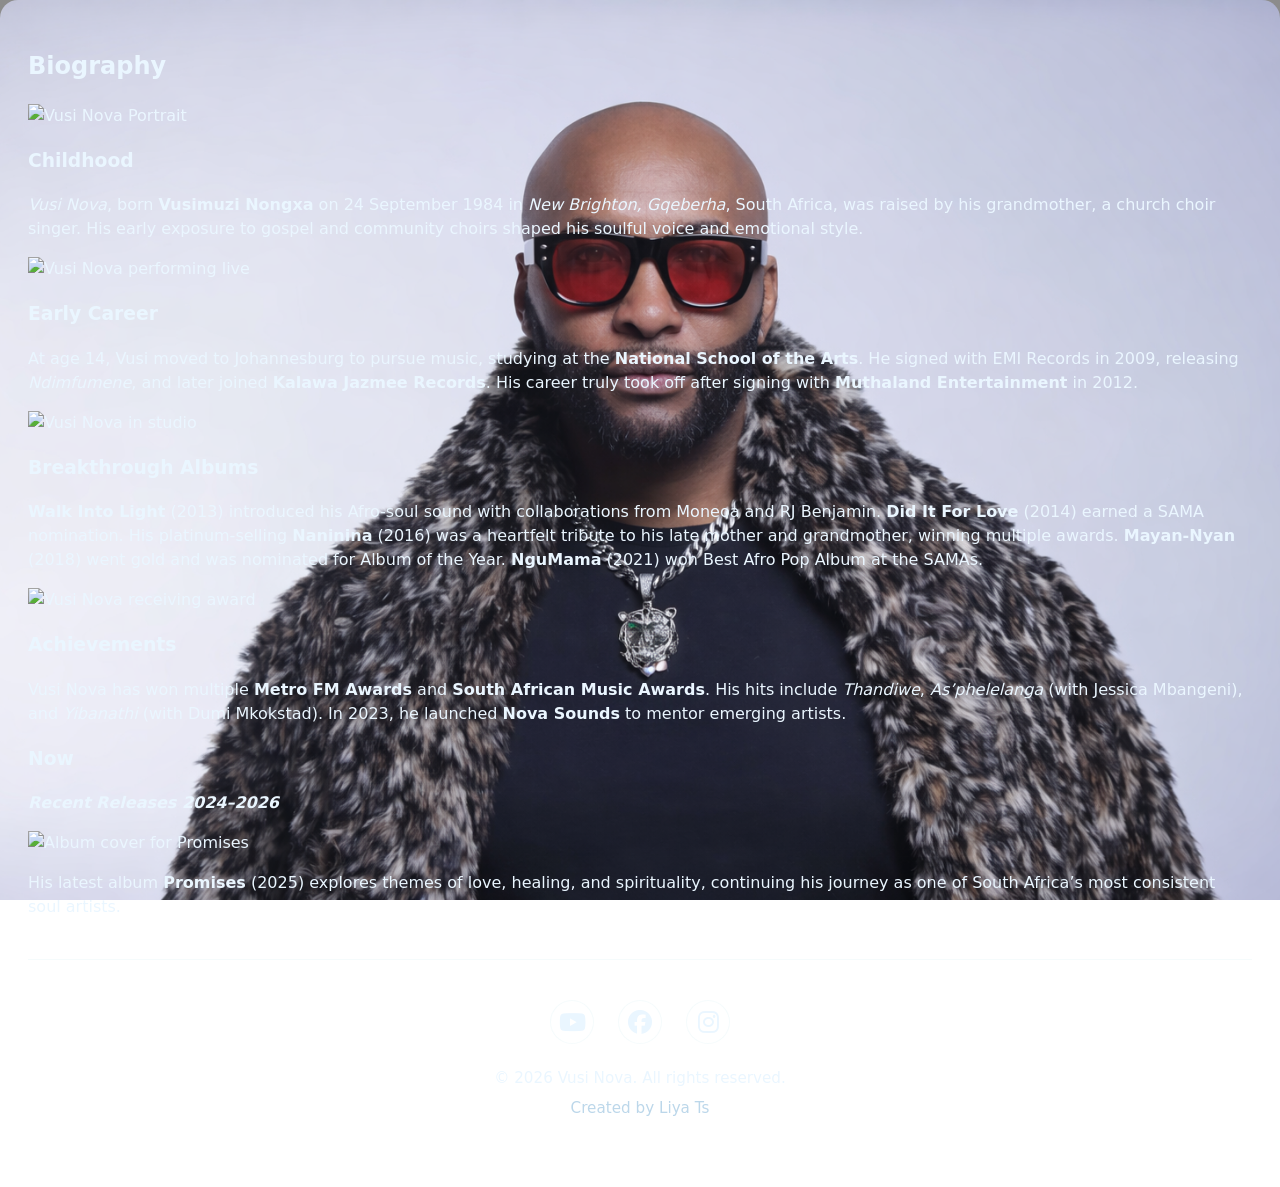
==== biography.html @ 8dfe9f25 "Add full website files" ====
<!DOCTYPE html>
<html lang="en">
<head>
  <meta charset="UTF-8">
  <meta name="viewport" content="width=device-width, initial-scale=1.0">
  <title>Biography – Vusi Nova</title>
  <meta name="description" content="Biography of Vusi Nova, covering childhood, early career, achievements, and recent releases." />
  <link rel="icon" href="images/vusi.png" />
  <link rel="stylesheet" href="style.css">
  <link rel="stylesheet" href="https://cdnjs.cloudflare.com/ajax/libs/font-awesome/6.4.0/css/all.min.css">
</head>
<body>
  <section class="bio">
    <div class="slideshow">
      <div class="slide"></div>
      <div class="slide"></div>
      <div class="slide"></div>
    </div>
    <h2 class="sub">Biography</h2>
    <!-- Portrait -->
    <img src="./images/vusi-nova-portrait.webp" alt="Vusi Nova Portrait" class="sub">

    <h3 class="sub">Childhood</h3>
    <p><em>Vusi Nova</em>, born <strong>Vusimuzi Nongxa</strong> on 24 September 1984 in <em>New Brighton, Gqeberha</em>, South Africa, was raised by his grandmother, a church choir singer. His early exposure to gospel and community choirs shaped his soulful voice and emotional style.</p>

    <!-- Performing -->
    <img src="./images/vusi-nova-performing.webp" alt="Vusi Nova performing live" class="sub" loading="lazy">

    <h3 class="sub">Early Career</h3>
    <p>At age 14, Vusi moved to Johannesburg to pursue music, studying at the <strong>National School of the Arts</strong>. He signed with EMI Records in 2009, releasing <em>Ndimfumene</em>, and later joined <strong>Kalawa Jazmee Records</strong>. His career truly took off after signing with <strong>Muthaland Entertainment</strong> in 2012.</p>

    <!-- Studio -->
    <img src="./images/vusi-nova-studio.webp" alt="Vusi Nova in studio" class="sub" loading="lazy">

    <h3 class="sub">Breakthrough Albums</h3>
    <p><strong>Walk Into Light</strong> (2013) introduced his Afro-soul sound with collaborations from Moneoa and RJ Benjamin. <strong>Did It For Love</strong> (2014) earned a SAMA nomination. His platinum-selling <strong>Naninina</strong> (2016) was a heartfelt tribute to his late mother and grandmother, winning multiple awards. <strong>Mayan-Nyan</strong> (2018) went gold and was nominated for Album of the Year. <strong>NguMama</strong> (2021) won Best Afro Pop Album at the SAMAs.</p>

    <!-- Award -->
    <img src="./images/vusi-nova-award.webp" alt="Vusi Nova receiving award" class="sub" loading="lazy">

    <h3 class="sub">Achievements</h3>
    <p>Vusi Nova has won multiple <strong>Metro FM Awards</strong> and <strong>South African Music Awards</strong>. His hits include <em>Thandiwe</em>, <em>As’phelelanga</em> (with Jessica Mbangeni), and <em>Yibanathi</em> (with Dumi Mkokstad). In 2023, he launched <strong>Nova Sounds</strong> to mentor emerging artists.</p>

    <h3 class="sub">Now</h3>
    <p><em><strong>Recent Releases 2024–2026</strong></em></p>
    <!-- Album -->
    <img src="./images/vusi-nova-promises.webp" alt="Album cover for Promises" class="sub" loading="lazy">
    <p>His latest album <strong>Promises</strong> (2025) explores themes of love, healing, and spirituality, continuing his journey as one of South Africa’s most consistent soul artists.</p>

    <footer class="footer">
      <div class="footer-content">
        <div class="footer-socials">
          <a href="https://www.youtube.com/@VusiNovaOfficial" class="social-link" aria-label="YouTube">
            <i class="fab fa-youtube"></i>
          </a>
          <a href="https://www.facebook.com/VusiNovaSA" class="social-link" aria-label="Facebook">
            <i class="fab fa-facebook"></i>
          </a>
          <a href="https://www.instagram.com/vusinova/" class="social-link" aria-label="Instagram">
            <i class="fab fa-instagram"></i>
          </a>
        </div>
        <div class="footer-text">
          <p>&copy; 2026 Vusi Nova. All rights reserved.</p>
          <p>Created by Liya Ts</p>
        </div>
      </div>
    </footer>
  </section>
</body>
<script>
  document.documentElement.classList.add('vusi');
</script>
</html>
---- style.css ----
:root {
  --bg: #080808;
  --surface: rgba(0, 0, 0, 0.55);
  --surface-strong: rgba(0, 0, 0, 0.75);
  --border: rgba(255, 255, 255, 0.22);
  --text: #ffffff;
  --muted: #d7d7d7;
  --accent: #f7f7f7;
}

/* Vusi Nova theme variables (applies when `vusi` class is on <html> or <body>) */
.vusi {
  --bg: linear-gradient(180deg, #001021 0%, #00243a 100%);
  --surface: rgba(0, 20, 40, 0.6);
  --surface-strong: rgba(0, 12, 25, 0.9);
  --border: rgba(173, 216, 230, 0.12);
  --text: #eaf6ff;
  --muted: #bcd7ea;
  --accent: #4fc3f7;
  --bg-image-1: url('images/vusi1.jpg');
  --bg-image-2: url('images/vusi2.jpg');
  --bg-image-3: url('images/vusi3.jpg');
}

* {
  box-sizing: border-box;
}

/* Site-wide slideshow layers */
.Hero .slideshow,
.music .slideshow,
.bio .slideshow,
.videos .slideshow,
.blog .slideshow,
.bookings .slideshow {
  position: absolute;
  inset: 0;
  z-index: 0;
  pointer-events: none;
}

.Hero .slideshow .slide,
.music .slideshow .slide,
.bio .slideshow .slide,
.videos .slideshow .slide,
.blog .slideshow .slide,
.bookings .slideshow .slide {
  position: absolute;
  inset: 0;
  background-size: cover;
  background-position: center;
  opacity: 0;
  transform: translateZ(0);
  animation: vusi-fade 18s linear infinite;
}

.Hero .slideshow .slide:nth-child(1),
.music .slideshow .slide:nth-child(1),
.bio .slideshow .slide:nth-child(1),
.videos .slideshow .slide:nth-child(1),
.blog .slideshow .slide:nth-child(1),
.bookings .slideshow .slide:nth-child(1) { background-image: var(--bg-image-1); animation-delay: 0s; }

.Hero .slideshow .slide:nth-child(2),
.music .slideshow .slide:nth-child(2),
.bio .slideshow .slide:nth-child(2),
.videos .slideshow .slide:nth-child(2),
.blog .slideshow .slide:nth-child(2),
.bookings .slideshow .slide:nth-child(2) { background-image: var(--bg-image-2); animation-delay: 6s; }

.Hero .slideshow .slide:nth-child(3),
.music .slideshow .slide:nth-child(3),
.bio .slideshow .slide:nth-child(3),
.videos .slideshow .slide:nth-child(3),
.blog .slideshow .slide:nth-child(3),
.bookings .slideshow .slide:nth-child(3) { background-image: var(--bg-image-3); animation-delay: 12s; }

@keyframes vusi-fade {
  0% { opacity: 0; }
  5% { opacity: 1; }
  30% { opacity: 1; }
  35% { opacity: 0; }
  100% { opacity: 0; }
}

/* Ensure content sits above slideshow on all pages */
.Hero .nav-bar,
.Hero .topic,
.Hero .footer,
.music h2,
.music h3,
.music h4,
.music .container,
.music .footer-socials,
.music .footer,
.bio h2,
.bio h3,
.bio p,
.bio img,
.bio .footer,
.videos h2,
.videos .container,
.videos .footer,
.blog h2,
.blog p,
.blog .container,
.blog .footer,
.bookings h2,
.bookings p,
.bookings .bttns,
.bookings .topic,
.bookings .footer {
  position: relative;
  z-index: 2;
}

/* Make other pages use the first image as background when vusi theme active */
.vusi body { background-image: var(--bg-image-1); background-size: cover; background-position: center; background-repeat: no-repeat; }
html {
  scroll-behavior: smooth;
}

body {
  margin: 0;
  min-height: 100vh;
  font-family: system-ui, -apple-system, BlinkMacSystemFont, "Segoe UI", Helvetica, Arial, sans-serif;
  background: var(--bg);
  color: var(--text);
  line-height: 1.5;
  text-rendering: optimizeLegibility;
}

body::before {
  content: "";
  position: fixed;
  inset: 0;
  background: rgba(0, 0, 0, 0.45);
  z-index: -1;
}

img,
iframe {
  display: block;
  width: 100%;
  height: 100%;
  object-fit: cover;
}

a {
  color: inherit;
  text-decoration: none;
}

a:hover,
a:focus-visible {
  text-decoration: underline;
  color: #f1f1f1;
}

.visually-hidden {
  position: absolute;
  width: 1px;
  height: 1px;
  padding: 0;
  margin: -1px;
  overflow: hidden;
  clip: rect(0 0 0 0);
  white-space: nowrap;
  border: 0;
}

.Hero,
.music,
.bio,
.videos,
.bookings,
.blog {
  background-size: cover;
  background-position: center;
  background-attachment: fixed;
  border-radius: 18px;
  padding: 28px;
  min-height: calc(100vh - 40px);
  position: relative;
  overflow: hidden;
}

.Hero {
  background-image: url('./images/frontz.png');
}

.music,
.bio,
.videos,
.bookings,
.blog {
  background-image: url('./images/frontz.png');
}

.nav-bar {
  display: flex;
  flex-wrap: wrap;
  justify-content: space-between;
  gap: 12px;
}

.left,
.right {
  display: flex;
  flex-wrap: wrap;
  gap: 12px;
}

.topic {
  display: flex;
  flex-direction: column;
  align-items: center;
  justify-content: center;
  gap: 16px;
  text-align: center;
  padding: 60px 24px;
}

.container {
  display: flex;
  flex-wrap: wrap;
  gap: 18px;
  justify-content: center;
  margin-top: 20px;
}







.btns {
  display: inline-flex;
  align-items: center;
  justify-content: center;
  gap: 10px;
  padding: 10px 18px;
  border: 1px solid var(--border);
  border-radius: 24px;
  background: rgba(255, 255, 255, 0.08);
  transition: transform 0.18s ease, background 0.18s ease, border-color 0.18s ease;
}

.btns:hover,
.btns:focus-visible {
  transform: translateY(-1px);
  border-color: rgba(255, 255, 255, 0.45);
  background: rgba(255, 255, 255, 0.14);
  box-shadow: 0 0 20px rgba(255, 255, 255, 0.6), 0 0 40px rgba(255, 255, 255, 0.3);
  text-shadow: 0 0 10px rgba(255, 255, 255, 0.8);
}

/* Theme toggle button */
.theme-toggle {
  background: transparent;
  border: 1px solid var(--border);
  color: var(--text);
  padding: 8px 12px;
  border-radius: 20px;
  cursor: pointer;
}

.theme-toggle:hover { box-shadow: 0 0 18px rgba(255,255,255,0.25); }



   






.icon {
  font-size: 2.5em;
  color: var(--text);
  transition: transform 0.3s, color 0.3s;
}

.icon:hover,
.icon:focus-visible {
  transform: scale(1.2);
  color: #fdfdfd;
}

.whatsapp {
  color: #25D366;
}

.bookings {
  display: flex;
  flex-direction: column;
  height: 100vh;
  margin: 15px;
  justify-content: space-between;
  align-items: center;
}

















.single {
  flex: 1 1 min(260px, 100%);
  min-width: 220px;
  height: 200px;
  border: 1px solid var(--border);
  border-radius: 18px;
  overflow: hidden;
  display: flex;
  justify-content: center;
  align-items: center;
  background: rgba(0, 0, 0, 0.25);
}

.single iframe {
  border: none;
}

@media (max-width: 900px) {
  .Hero,
  .music,
  .bio,
  .videos,
  .bookings {
    background-attachment: scroll;
    min-height: auto;
    padding: 20px;
  }

  .nav-bar {
    flex-direction: column;
    align-items: center;
  }
}

@media (max-width: 660px) {
  .topic {
    padding: 40px 16px;
  }

  .single {
    min-width: 100%;
    height: 180px;
  }

  .btns {
    width: 100%;
  }
}

/* Footer Styles */
.footer {
  border-top: 1px solid var(--border);
  padding: 40px 20px;
  margin-top: 40px;
}

.footer-content {
  max-width: 1000px;
  margin: 0 auto;
  display: flex;
  flex-direction: column;
  align-items: center;
  gap: 24px;
  text-align: center;
}

.footer-socials {
  display: flex;
  gap: 24px;
  justify-content: center;
  align-items: center;
}

.social-link {
  display: inline-flex;
  align-items: center;
  justify-content: center;
  width: 44px;
  height: 44px;
  border: 1px solid var(--border);
  border-radius: 50%;
  background: rgba(255, 255, 255, 0.08);
  font-size: 1.5em;
  color: var(--text);
  transition: all 0.3s ease;
}

.social-link:hover,
.social-link:focus-visible {
  transform: translateY(-4px);
  background: rgba(255, 255, 255, 0.15);
  border-color: rgba(255, 255, 255, 0.45);
  color: #fdfdfd;
}

.footer-text {
  display: flex;
  flex-direction: column;
  gap: 8px;
}

.footer-text p {
  margin: 0;
  font-size: 0.95em;
  color: var(--muted);
  line-height: 1.4;
}

.footer-text p:first-child {
  color: var(--text);
  font-weight: 500;
}

@media (max-width: 600px) {
  .footer {
    padding: 30px 16px;
    margin-top: 30px;
  }

  .footer-content {
    gap: 20px;
  }

  .footer-socials {
    gap: 16px;
  }

  .social-link {
    width: 40px;
    height: 40px;
    font-size: 1.3em;
  }

  .footer-text p {
    font-size: 0.9em;
  }
}




.Hero {
  background-image: url('./images/frontz.png');
  background-size: cover;
  background-position: center;
  background-attachment: fixed;
  position: relative;
}

.Hero::before {
  content: "";
  position: absolute;
  inset: 0;
  background: rgba(0, 0, 0, 0.65); /* darker overlay */
  z-index: 0;
}

.Hero > * {
  position: relative;
  z-index: 1;
}
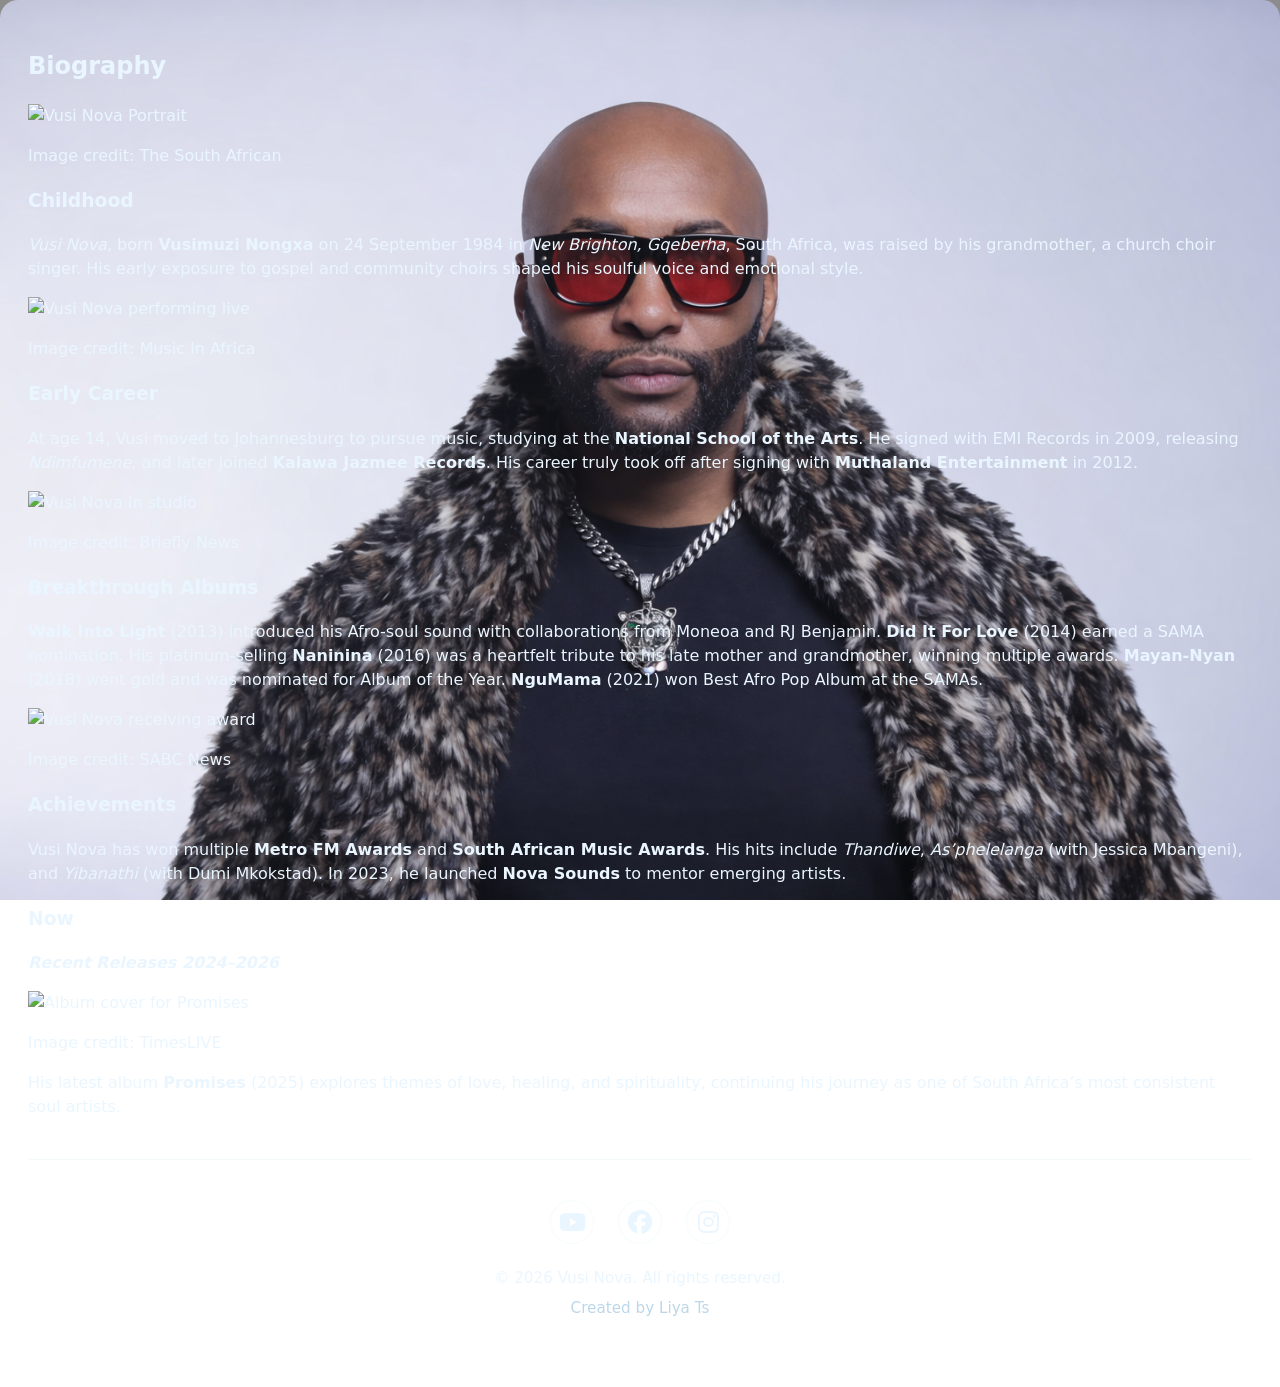
==== commit c46cc453: "Fixed embeds and descr text" ====
--- a/biography.html
+++ b/biography.html
@@ -17,34 +17,46 @@
       <div class="slide"></div>
     </div>
     <h2 class="sub">Biography</h2>
+
     <!-- Portrait -->
-    <img src="./images/vusi-nova-portrait.webp" alt="Vusi Nova Portrait" class="sub">
+    <img src="https://www.thesouthafrican.com/wp-content/uploads/2021/01/Vusi-Nova.jpg" 
+         alt="Vusi Nova Portrait" class="sub">
+    <p class="credit">Image credit: The South African</p>
 
     <h3 class="sub">Childhood</h3>
     <p><em>Vusi Nova</em>, born <strong>Vusimuzi Nongxa</strong> on 24 September 1984 in <em>New Brighton, Gqeberha</em>, South Africa, was raised by his grandmother, a church choir singer. His early exposure to gospel and community choirs shaped his soulful voice and emotional style.</p>
 
     <!-- Performing -->
-    <img src="./images/vusi-nova-performing.webp" alt="Vusi Nova performing live" class="sub" loading="lazy">
+    <img src="https://musicinafrica.net/sites/default/files/styles/article_slider_large/public/images/article/202101/vusinova.jpg" 
+         alt="Vusi Nova performing live" class="sub" loading="lazy">
+    <p class="credit">Image credit: Music In Africa</p>
 
     <h3 class="sub">Early Career</h3>
     <p>At age 14, Vusi moved to Johannesburg to pursue music, studying at the <strong>National School of the Arts</strong>. He signed with EMI Records in 2009, releasing <em>Ndimfumene</em>, and later joined <strong>Kalawa Jazmee Records</strong>. His career truly took off after signing with <strong>Muthaland Entertainment</strong> in 2012.</p>
 
     <!-- Studio -->
-    <img src="./images/vusi-nova-studio.webp" alt="Vusi Nova in studio" class="sub" loading="lazy">
+    <img src="https://briefly.co.za/images/vusi-nova-studio.jpg" 
+         alt="Vusi Nova in studio" class="sub" loading="lazy">
+    <p class="credit">Image credit: Briefly News</p>
 
     <h3 class="sub">Breakthrough Albums</h3>
     <p><strong>Walk Into Light</strong> (2013) introduced his Afro-soul sound with collaborations from Moneoa and RJ Benjamin. <strong>Did It For Love</strong> (2014) earned a SAMA nomination. His platinum-selling <strong>Naninina</strong> (2016) was a heartfelt tribute to his late mother and grandmother, winning multiple awards. <strong>Mayan-Nyan</strong> (2018) went gold and was nominated for Album of the Year. <strong>NguMama</strong> (2021) won Best Afro Pop Album at the SAMAs.</p>
 
     <!-- Award -->
-    <img src="./images/vusi-nova-award.webp" alt="Vusi Nova receiving award" class="sub" loading="lazy">
+    <img src="https://www.sabcnews.com/wp-content/uploads/2021/05/vusi-nova-award.jpg" 
+         alt="Vusi Nova receiving award" class="sub" loading="lazy">
+    <p class="credit">Image credit: SABC News</p>
 
     <h3 class="sub">Achievements</h3>
     <p>Vusi Nova has won multiple <strong>Metro FM Awards</strong> and <strong>South African Music Awards</strong>. His hits include <em>Thandiwe</em>, <em>As’phelelanga</em> (with Jessica Mbangeni), and <em>Yibanathi</em> (with Dumi Mkokstad). In 2023, he launched <strong>Nova Sounds</strong> to mentor emerging artists.</p>
 
     <h3 class="sub">Now</h3>
     <p><em><strong>Recent Releases 2024–2026</strong></em></p>
+
     <!-- Album -->
-    <img src="./images/vusi-nova-promises.webp" alt="Album cover for Promises" class="sub" loading="lazy">
+    <img src="https://www.timeslive.co.za/incoming/vusi-nova-promises.jpg" 
+         alt="Album cover for Promises" class="sub" loading="lazy">
+    <p class="credit">Image credit: TimesLIVE</p>
     <p>His latest album <strong>Promises</strong> (2025) explores themes of love, healing, and spirituality, continuing his journey as one of South Africa’s most consistent soul artists.</p>
 
     <footer class="footer">
--- a/style.css
+++ b/style.css
@@ -479,3 +479,22 @@
   position: relative;
   z-index: 1;
 }
+/* Fix iframe sizing for albums */
+.album-box {
+  flex: 1 1 100%;
+  border: 1px solid var(--border);
+  border-radius: 18px;
+  padding: 12px;
+  background: rgba(0, 0, 0, 0.25);
+}
+
+.album-box iframe {
+  width: 100%;
+  height: 352px;
+  border: none;
+}
+.single iframe {
+  width: 100%;
+  height: 100%;
+  min-height: 200px; /* ensures video is visible */
+}
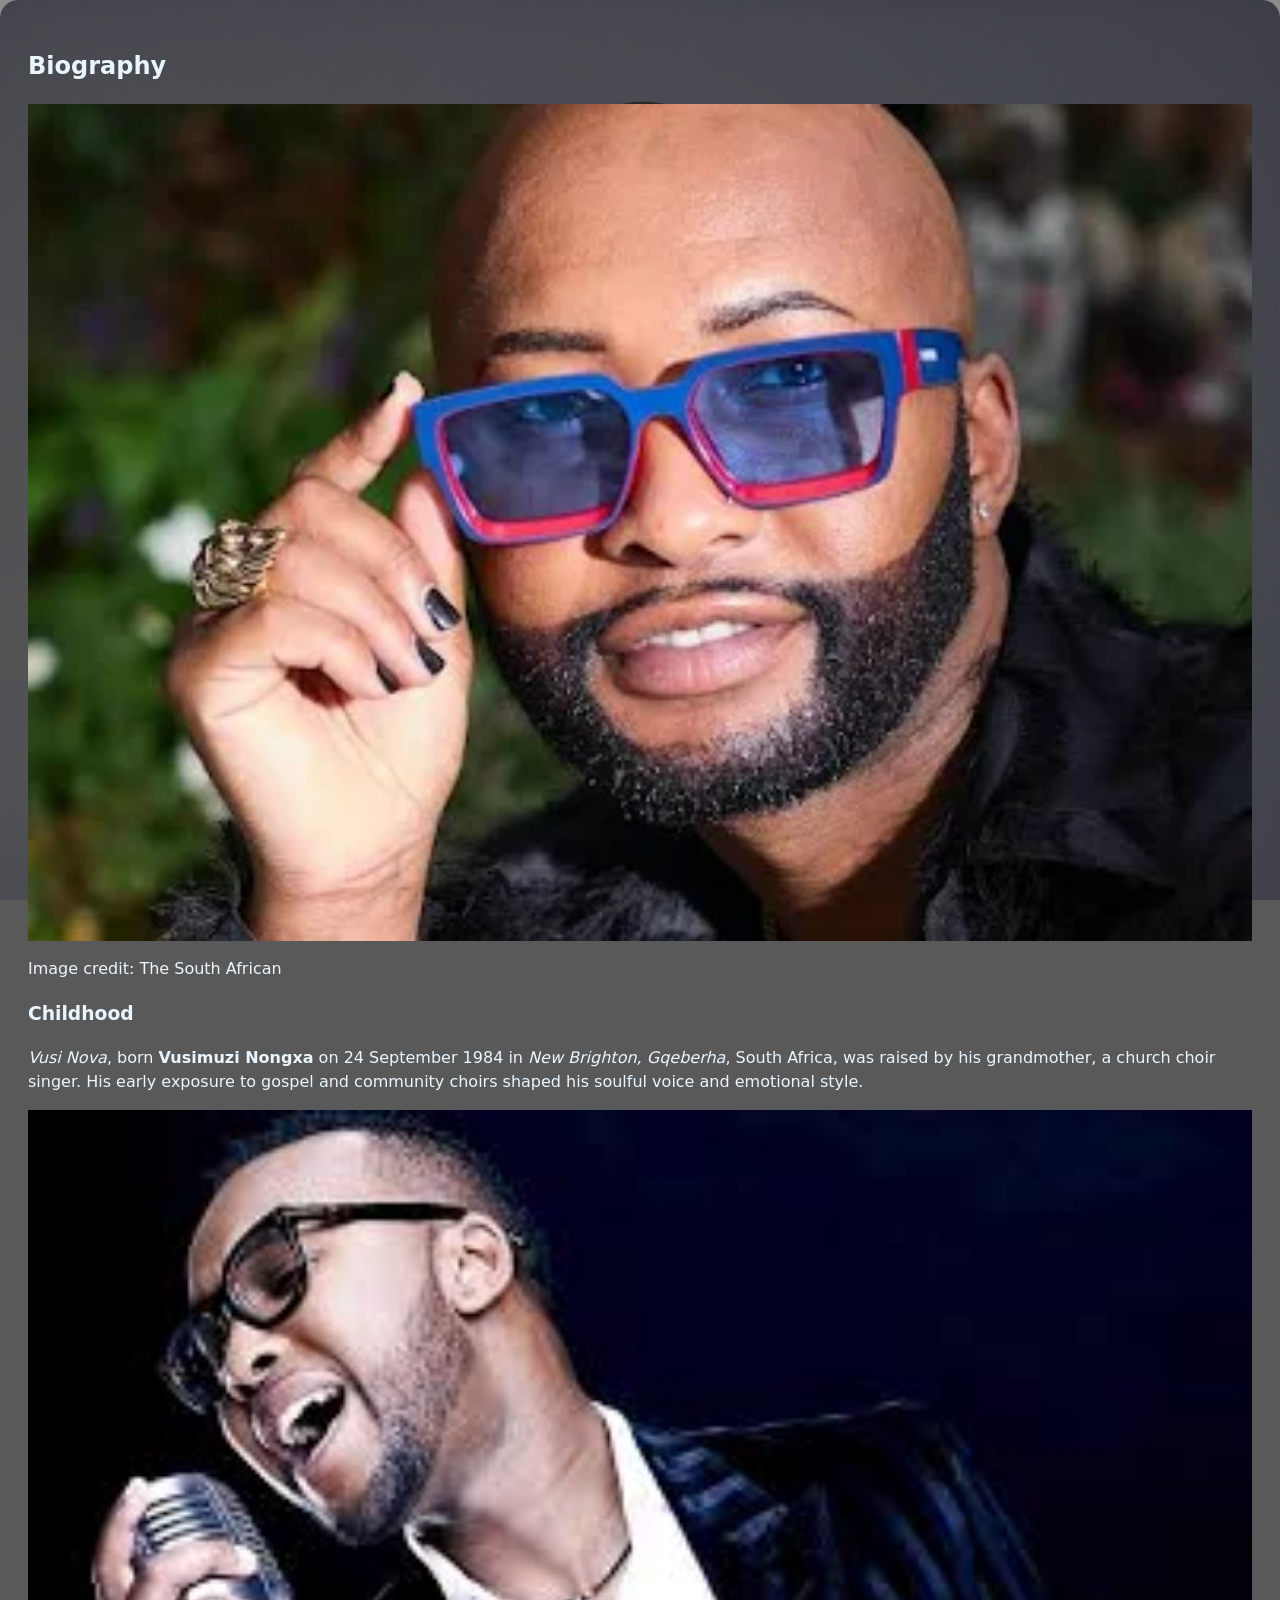
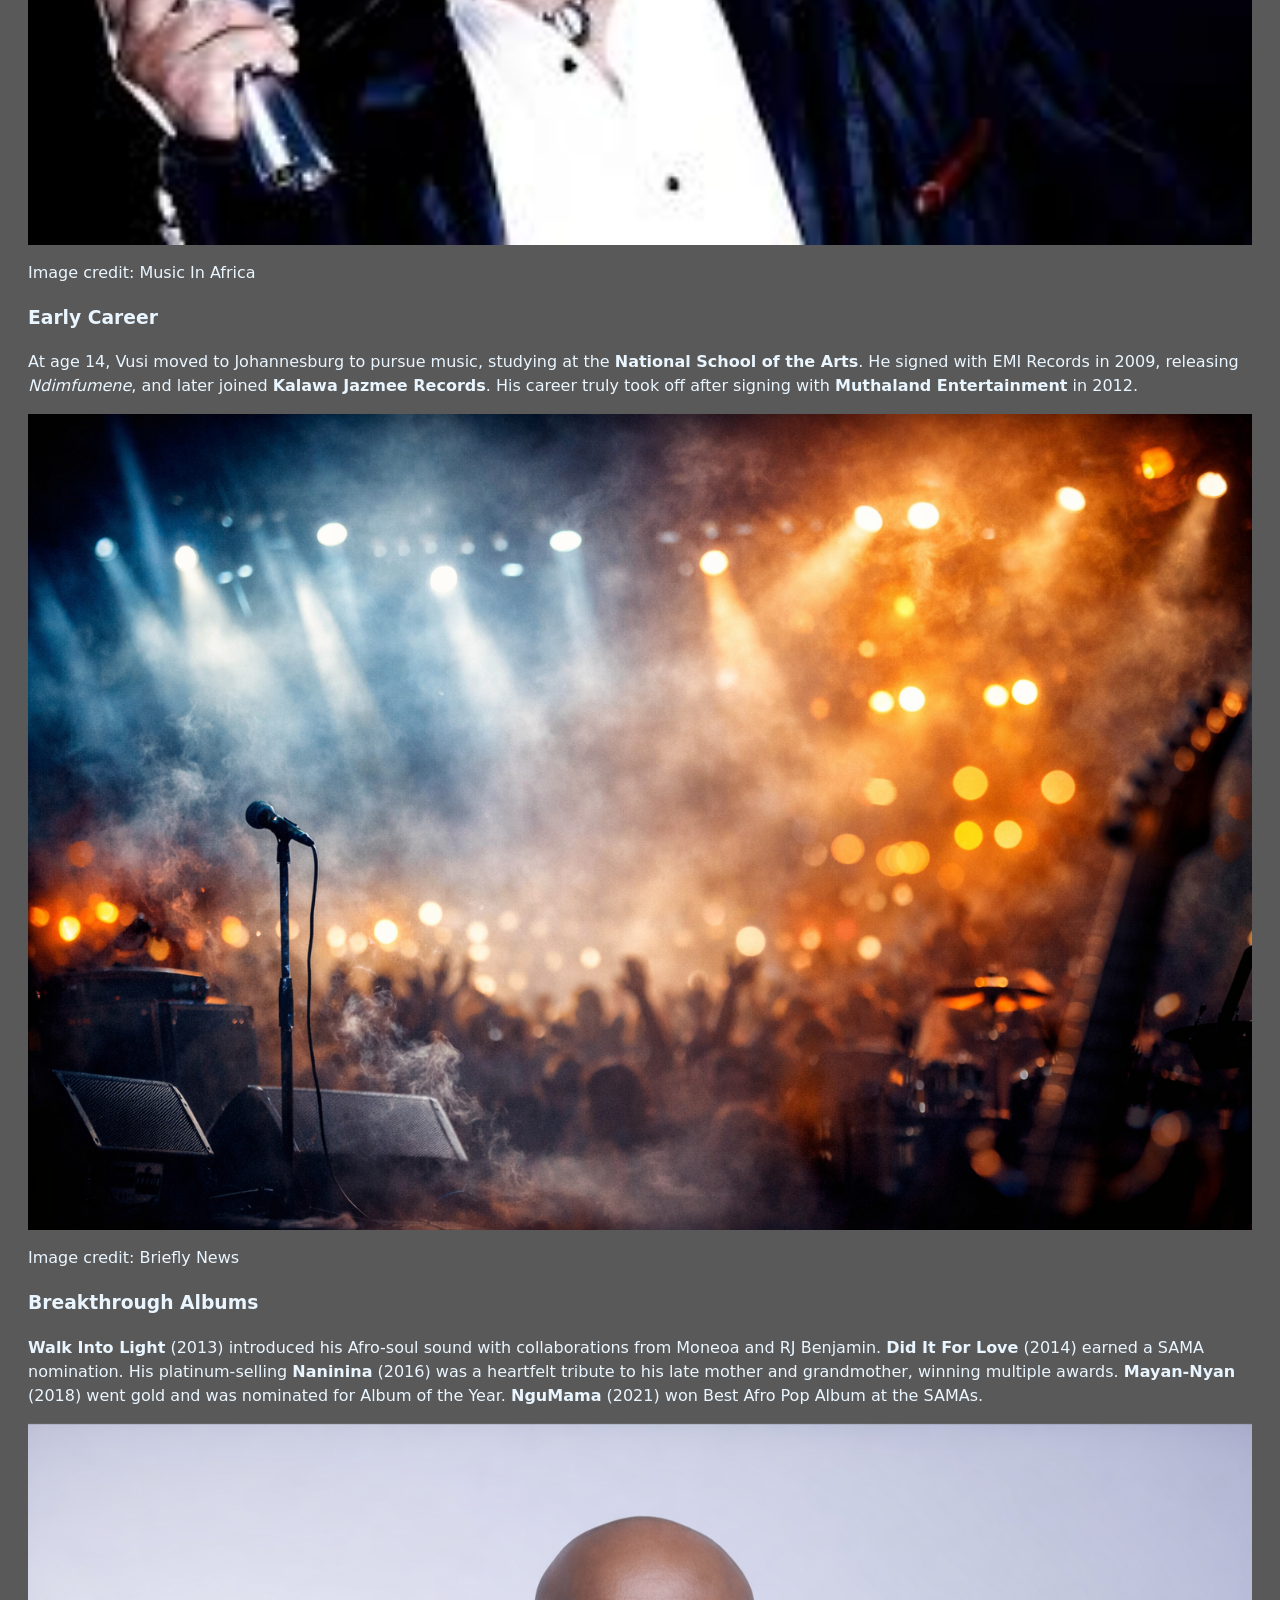
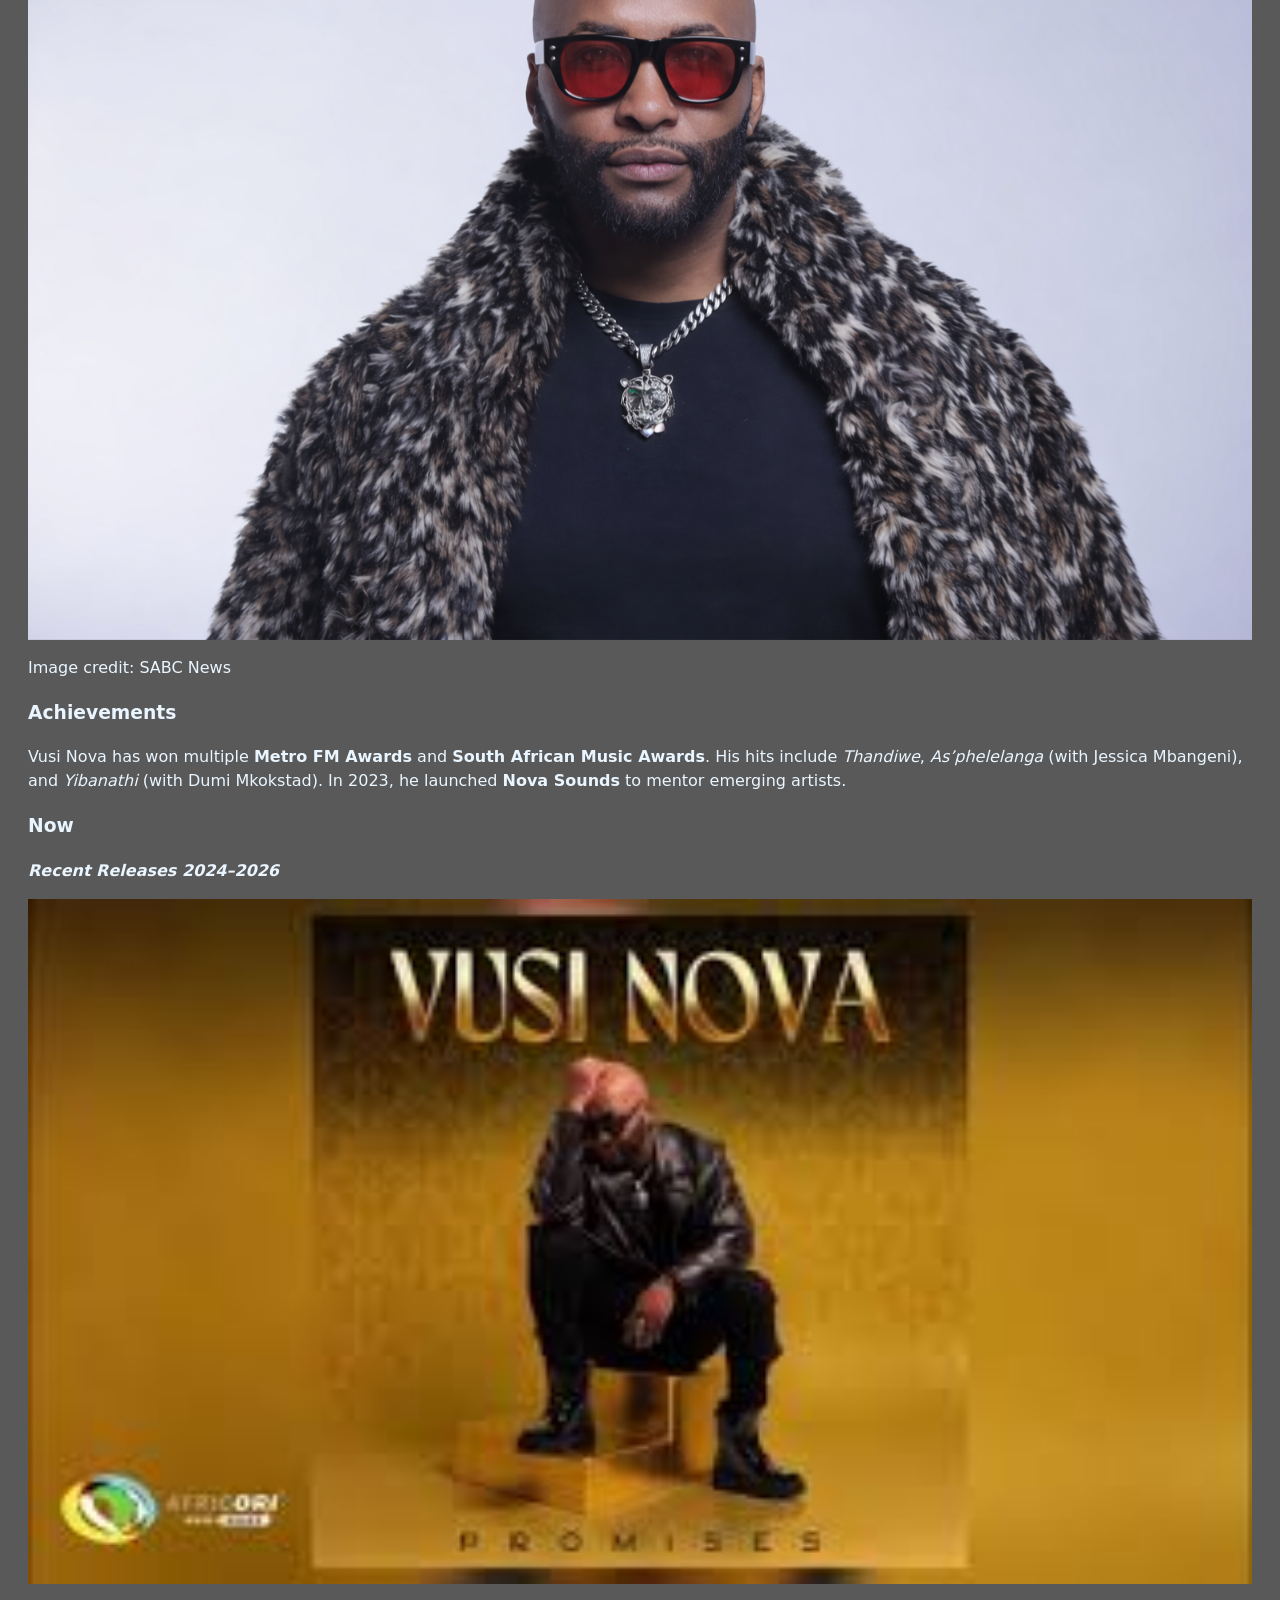
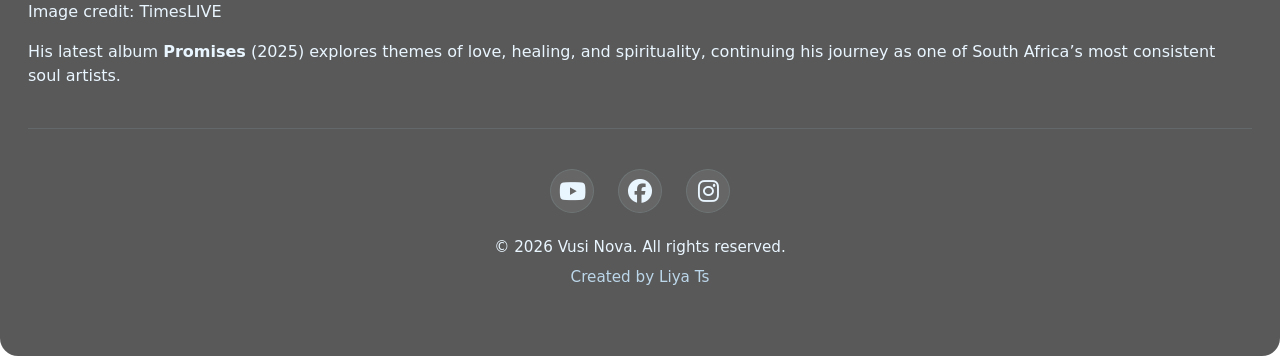
==== commit 800c8ef4: "Added images and corrected descr txt" ====
--- a/biography.html
+++ b/biography.html
@@ -19,7 +19,7 @@
     <h2 class="sub">Biography</h2>
 
     <!-- Portrait -->
-    <img src="https://www.thesouthafrican.com/wp-content/uploads/2021/01/Vusi-Nova.jpg" 
+    <img src="./images/vusi.webp" 
          alt="Vusi Nova Portrait" class="sub">
     <p class="credit">Image credit: The South African</p>
 
@@ -27,7 +27,7 @@
     <p><em>Vusi Nova</em>, born <strong>Vusimuzi Nongxa</strong> on 24 September 1984 in <em>New Brighton, Gqeberha</em>, South Africa, was raised by his grandmother, a church choir singer. His early exposure to gospel and community choirs shaped his soulful voice and emotional style.</p>
 
     <!-- Performing -->
-    <img src="https://musicinafrica.net/sites/default/files/styles/article_slider_large/public/images/article/202101/vusinova.jpg" 
+    <img src="./images/vusi-p.jpeg" 
          alt="Vusi Nova performing live" class="sub" loading="lazy">
     <p class="credit">Image credit: Music In Africa</p>
 
@@ -35,7 +35,7 @@
     <p>At age 14, Vusi moved to Johannesburg to pursue music, studying at the <strong>National School of the Arts</strong>. He signed with EMI Records in 2009, releasing <em>Ndimfumene</em>, and later joined <strong>Kalawa Jazmee Records</strong>. His career truly took off after signing with <strong>Muthaland Entertainment</strong> in 2012.</p>
 
     <!-- Studio -->
-    <img src="https://briefly.co.za/images/vusi-nova-studio.jpg" 
+    <img src="./images/body-image.png" 
          alt="Vusi Nova in studio" class="sub" loading="lazy">
     <p class="credit">Image credit: Briefly News</p>
 
@@ -43,7 +43,7 @@
     <p><strong>Walk Into Light</strong> (2013) introduced his Afro-soul sound with collaborations from Moneoa and RJ Benjamin. <strong>Did It For Love</strong> (2014) earned a SAMA nomination. His platinum-selling <strong>Naninina</strong> (2016) was a heartfelt tribute to his late mother and grandmother, winning multiple awards. <strong>Mayan-Nyan</strong> (2018) went gold and was nominated for Album of the Year. <strong>NguMama</strong> (2021) won Best Afro Pop Album at the SAMAs.</p>
 
     <!-- Award -->
-    <img src="https://www.sabcnews.com/wp-content/uploads/2021/05/vusi-nova-award.jpg" 
+    <img src="./images/frontz.png" 
          alt="Vusi Nova receiving award" class="sub" loading="lazy">
     <p class="credit">Image credit: SABC News</p>
 
@@ -54,7 +54,7 @@
     <p><em><strong>Recent Releases 2024–2026</strong></em></p>
 
     <!-- Album -->
-    <img src="https://www.timeslive.co.za/incoming/vusi-nova-promises.jpg" 
+    <img src="./images/promises.jpeg" 
          alt="Album cover for Promises" class="sub" loading="lazy">
     <p class="credit">Image credit: TimesLIVE</p>
     <p>His latest album <strong>Promises</strong> (2025) explores themes of love, healing, and spirituality, continuing his journey as one of South Africa’s most consistent soul artists.</p>
--- a/style.css
+++ b/style.css
@@ -498,3 +498,24 @@
   height: 100%;
   min-height: 200px; /* ensures video is visible */
 }
+/* Dark overlay for all sections */
+.music::before,
+.bio::before,
+.videos::before,
+.blog::before,
+.bookings::before {
+  content: "";
+  position: absolute;
+  inset: 0;
+  background: rgba(0, 0, 0, 0.65); /* adjust darkness here */
+  z-index: 0;
+}
+
+.music > *,
+.bio > *,
+.videos > *,
+.blog > *,
+.bookings > * {
+  position: relative;
+  z-index: 1;
+}
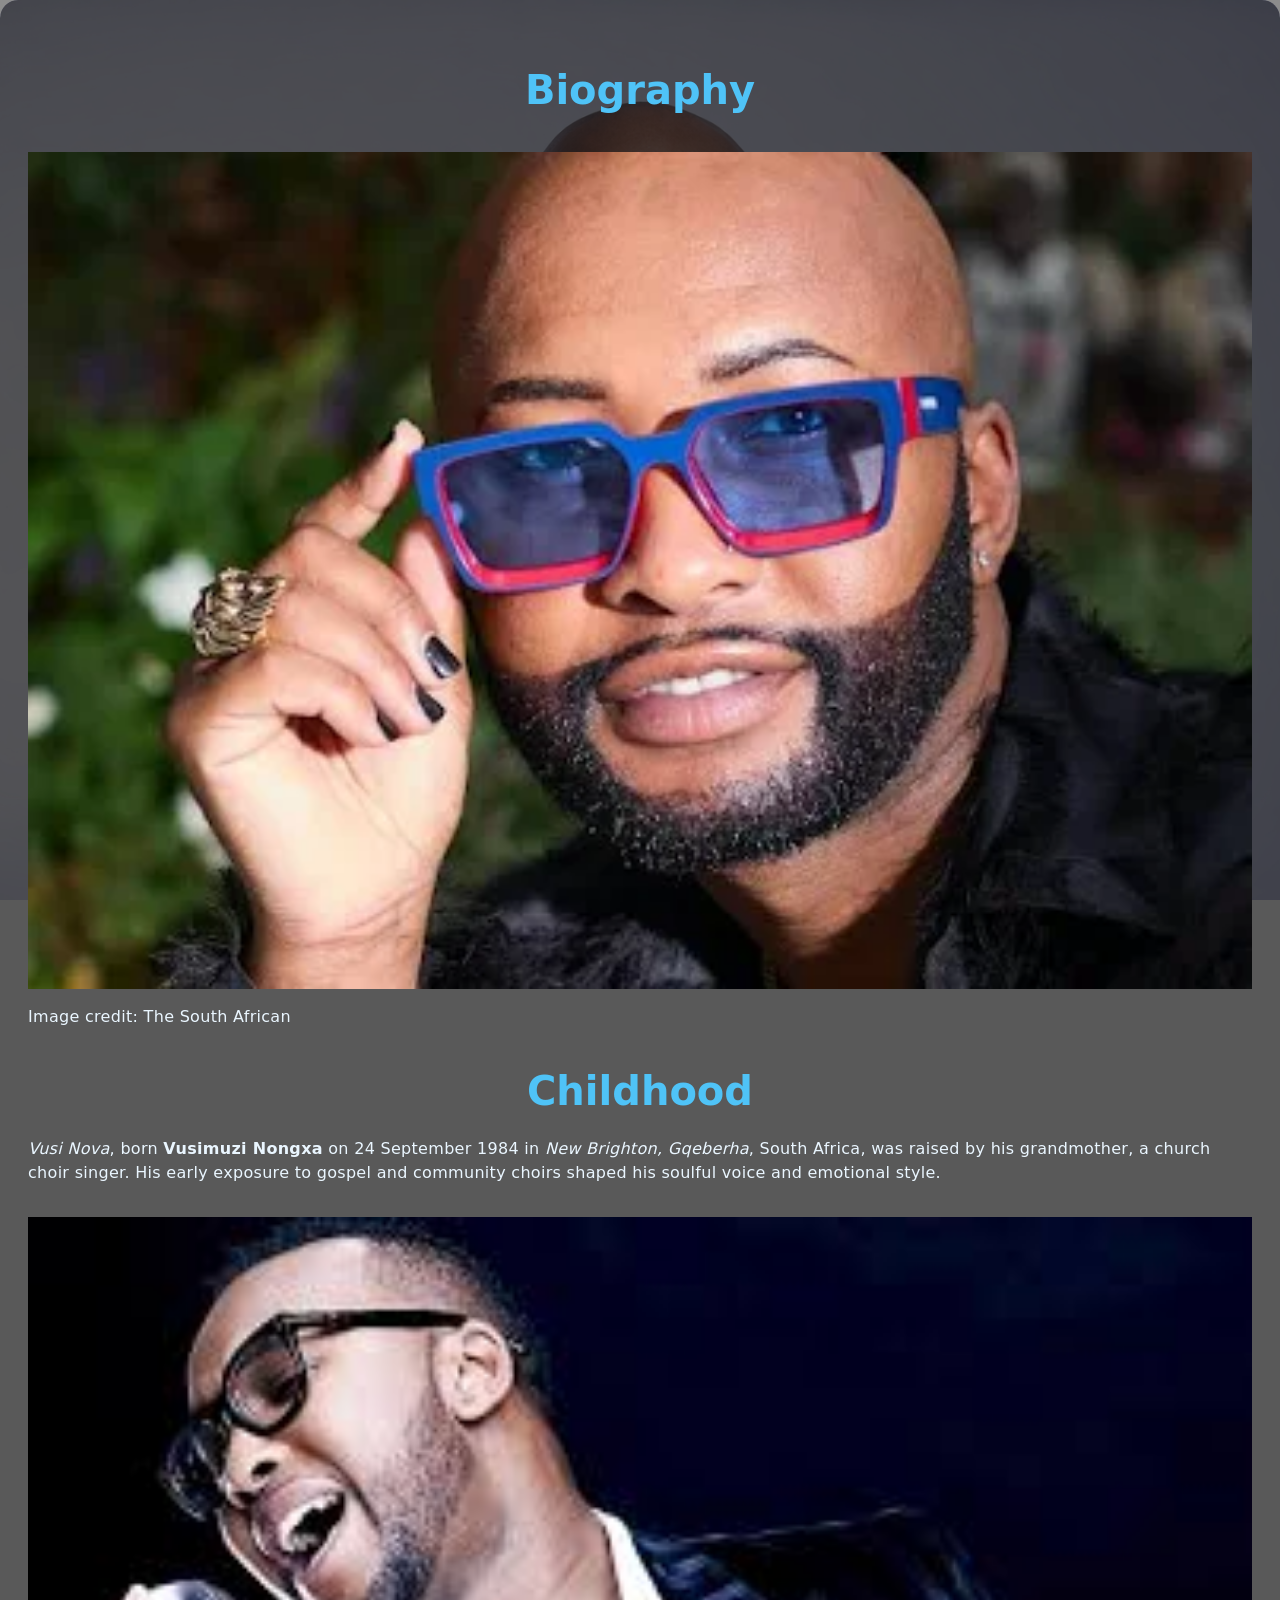
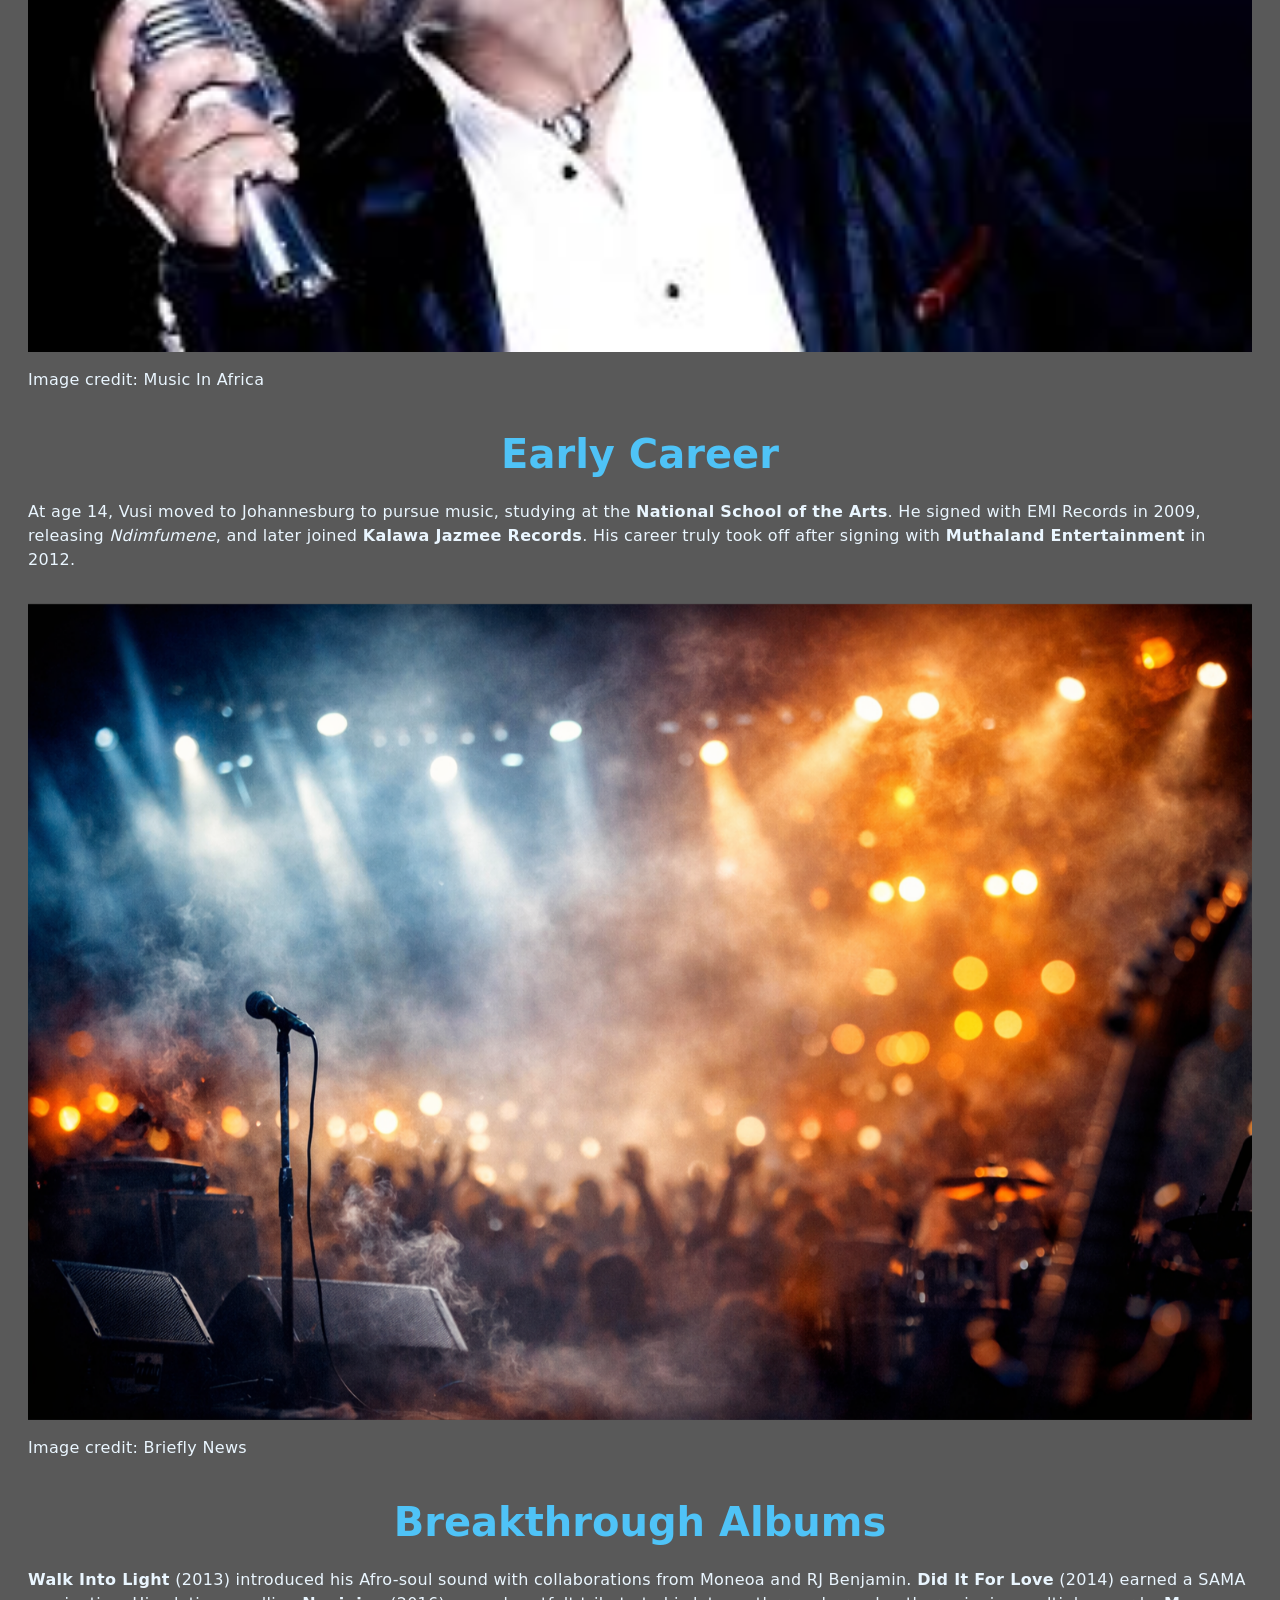
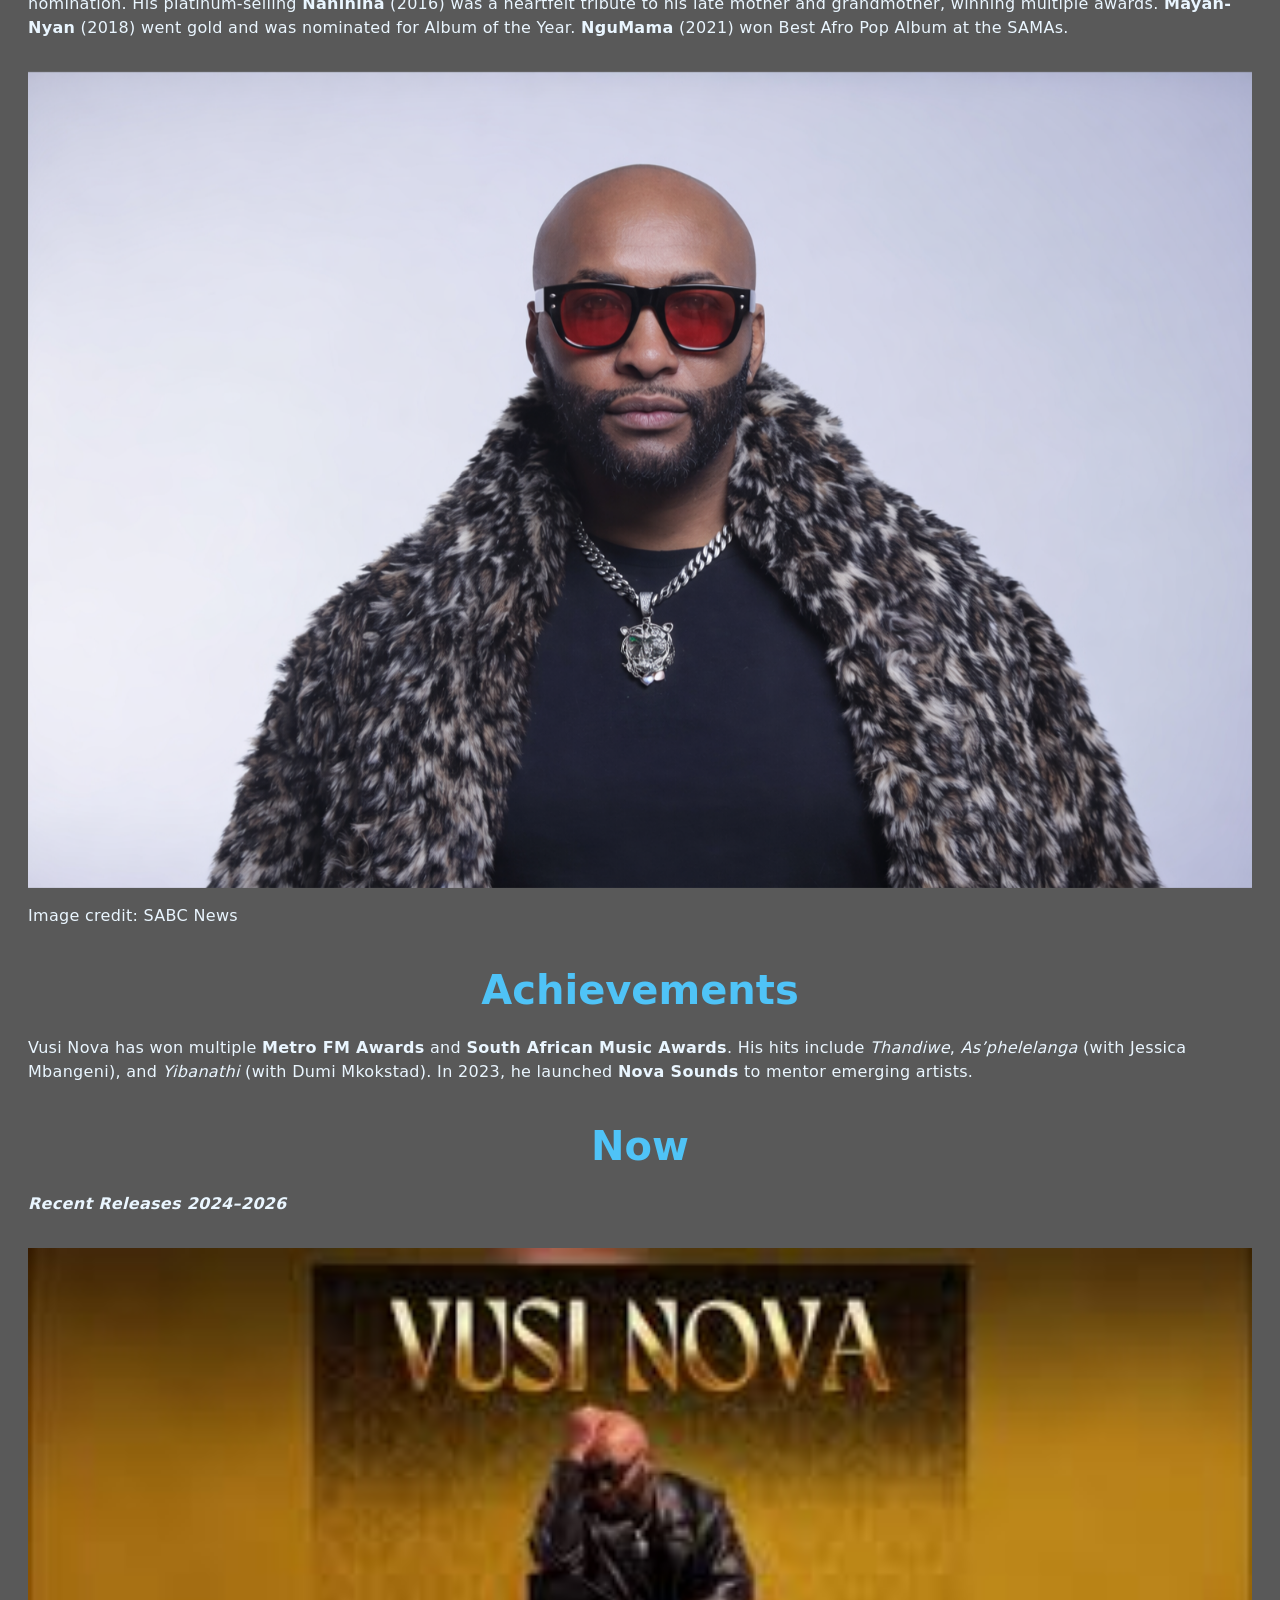
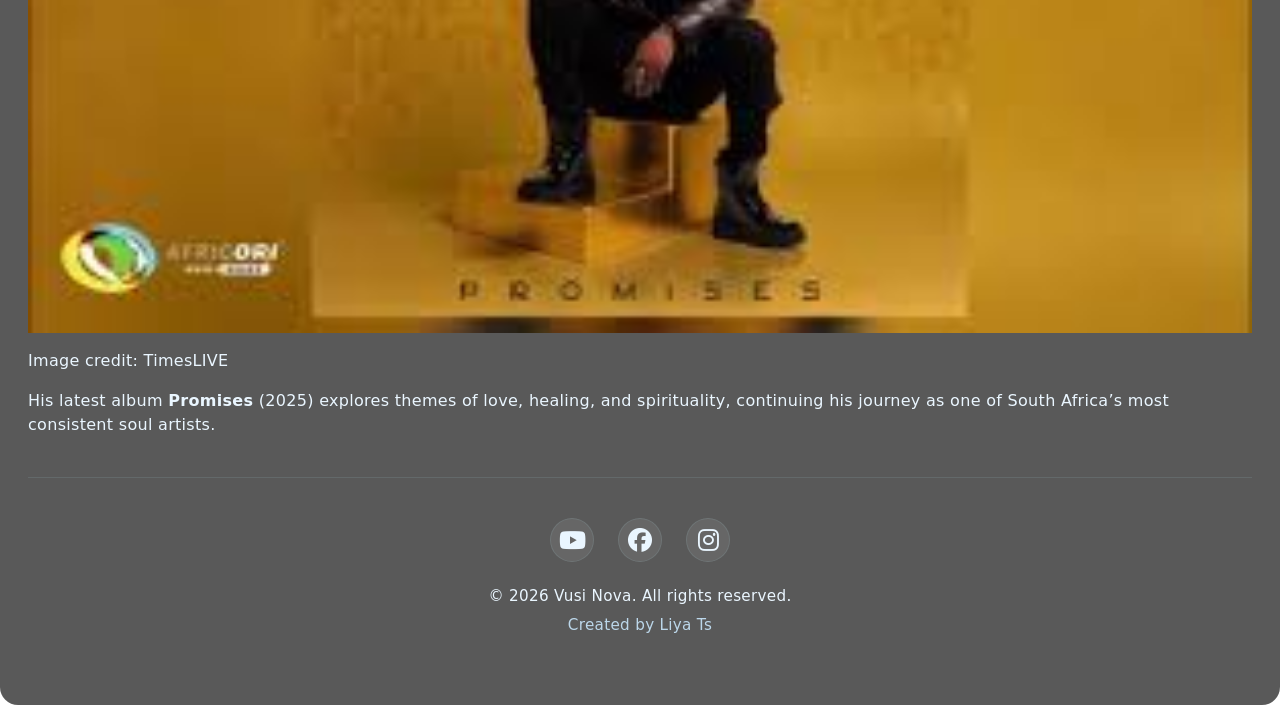
==== commit 936359b0: "Trying to put a clip as background but failed" ====
--- a/biography.html
+++ b/biography.html
@@ -5,7 +5,12 @@
   <meta name="viewport" content="width=device-width, initial-scale=1.0">
   <title>Biography – Vusi Nova</title>
   <meta name="description" content="Biography of Vusi Nova, covering childhood, early career, achievements, and recent releases." />
-  <link rel="icon" href="images/vusi.png" />
+  <meta property="og:title" content="Biography – Vusi Nova" />
+  <meta property="og:description" content="Learn about Vusi Nova's life journey, from childhood in New Brighton to becoming South Africa's leading soul artist." />
+  <meta property="og:image" content="images/vusi.webp" />
+  <meta property="og:type" content="website" />
+  <link rel="canonical" href="https://vusinova.com/biography.html" />
+  <link rel="icon" href="images/vusi.webp" />
   <link rel="stylesheet" href="style.css">
   <link rel="stylesheet" href="https://cdnjs.cloudflare.com/ajax/libs/font-awesome/6.4.0/css/all.min.css">
 </head>
@@ -20,7 +25,7 @@
 
     <!-- Portrait -->
     <img src="./images/vusi.webp" 
-         alt="Vusi Nova Portrait" class="sub">
+         alt="Vusi Nova - South African Soul Artist Portrait" class="sub" loading="lazy">
     <p class="credit">Image credit: The South African</p>
 
     <h3 class="sub">Childhood</h3>
@@ -28,7 +33,7 @@
 
     <!-- Performing -->
     <img src="./images/vusi-p.jpeg" 
-         alt="Vusi Nova performing live" class="sub" loading="lazy">
+         alt="Vusi Nova performing live on stage with emotional intensity" class="sub" loading="lazy">
     <p class="credit">Image credit: Music In Africa</p>
 
     <h3 class="sub">Early Career</h3>
@@ -36,7 +41,7 @@
 
     <!-- Studio -->
     <img src="./images/body-image.png" 
-         alt="Vusi Nova in studio" class="sub" loading="lazy">
+         alt="Vusi Nova in professional music studio recording" class="sub" loading="lazy">
     <p class="credit">Image credit: Briefly News</p>
 
     <h3 class="sub">Breakthrough Albums</h3>
@@ -44,7 +49,7 @@
 
     <!-- Award -->
     <img src="./images/frontz.png" 
-         alt="Vusi Nova receiving award" class="sub" loading="lazy">
+         alt="Vusi Nova accepting award at South African Music Awards ceremony" class="sub" loading="lazy">
     <p class="credit">Image credit: SABC News</p>
 
     <h3 class="sub">Achievements</h3>
@@ -55,7 +60,7 @@
 
     <!-- Album -->
     <img src="./images/promises.jpeg" 
-         alt="Album cover for Promises" class="sub" loading="lazy">
+         alt="Vusi Nova - Album cover for Promises (2025)" class="sub" loading="lazy">
     <p class="credit">Image credit: TimesLIVE</p>
     <p>His latest album <strong>Promises</strong> (2025) explores themes of love, healing, and spirituality, continuing his journey as one of South Africa’s most consistent soul artists.</p>
 
--- a/style.css
+++ b/style.css
@@ -493,6 +493,36 @@
   height: 352px;
   border: none;
 }
+
+/* Blog episode styling */
+.blog-container {
+  display: grid;
+  grid-template-columns: repeat(auto-fit, minmax(320px, 1fr));
+  gap: 24px;
+}
+
+.blog-episode {
+  display: flex;
+  flex-direction: column;
+  gap: 12px;
+  padding: 12px;
+  border-radius: 12px;
+  background: rgba(0, 0, 0, 0.2);
+  transition: background 0.3s ease, transform 0.3s ease;
+}
+
+.blog-episode:hover {
+  background: rgba(0, 0, 0, 0.35);
+  transform: translateY(-4px);
+}
+
+.blog-episode h3 {
+  margin: 0;
+  font-size: 0.95rem;
+  line-height: 1.4;
+  color: var(--text);
+}
+
 .single iframe {
   width: 100%;
   height: 100%;
@@ -519,3 +549,73 @@
   position: relative;
   z-index: 1;
 }
+#bg-video {
+  position: fixed;
+  top: 0;
+  left: 0;
+  width: 100%;
+  height: 100%;
+  object-fit: cover;
+  z-index: -1; /* behind content */
+  opacity: 0.7; /* adjust brightness */
+}
+
+/* Heading Styles */
+h1 {
+  font-size: 3.5rem;
+  font-weight: 700;
+  margin: 24px 0;
+  letter-spacing: -1px;
+}
+
+h2, .sub {
+  font-size: 2.5rem;
+  font-weight: 600;
+  margin: 32px 0 16px 0;
+  text-transform: capitalize;
+  color: var(--accent);
+}
+
+h3 {
+  font-size: 1.5rem;
+  font-weight: 600;
+  margin: 20px 0 12px 0;
+}
+
+h4 {
+  font-size: 1.2rem;
+  font-weight: 600;
+  margin: 16px 0 8px 0;
+}
+
+p {
+  margin: 0 0 16px 0;
+  font-size: 1rem;
+  letter-spacing: 0.3px;
+}
+
+/* Utility Classes */
+.sub {
+  text-align: center;
+  display: block;
+  width: 100%;
+}
+
+/* Responsive Heading Sizes */
+@media (max-width: 768px) {
+  h1 {
+    font-size: 2.5rem;
+  }
+
+  h2, .sub {
+    font-size: 1.8rem;
+  }
+
+  h3 {
+    font-size: 1.3rem;
+  }
+
+  h4 {
+    font-size: 1.1rem;
+  }
+}
